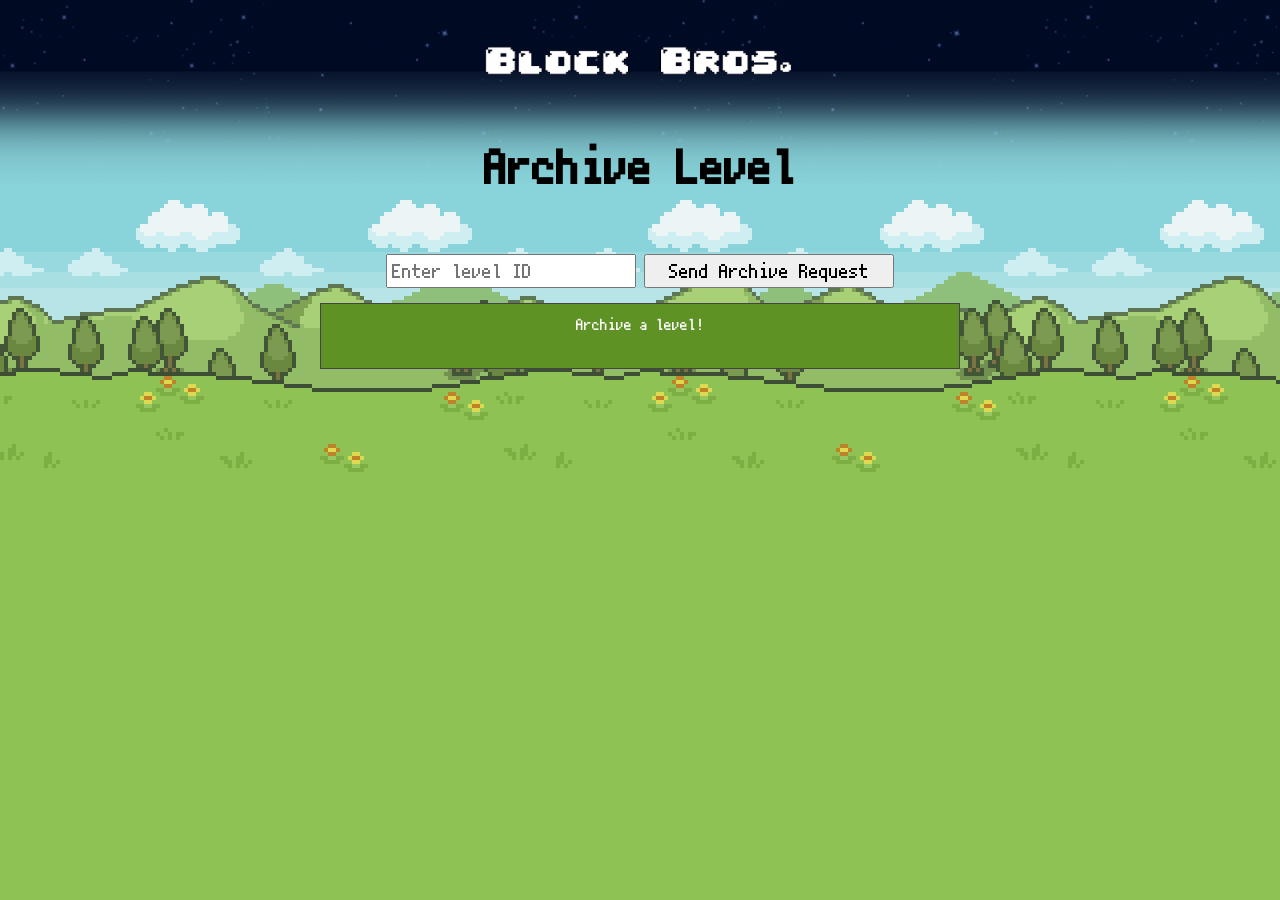
==== archive/level/index.html @ 46972408 "Adding archive pages!" ====
<html>
    <head>
    <title>Archive Level</title>
    <meta name="viewport" content="width=device-width; initial-scale = 1.0; maximum-scale=1.0; user-scalable=no" />
    <meta name="viewport" content="width=device-width" />
     <meta name="viewport" content="width=device-width, initial-scale=1, maximum-scale=1, user-scalable=0" />

    <link rel="stylesheet" href="/styles/blockbros.css" type="text/css" media="all" />

    <link rel="shortcut icon" href="/favicon.ico" />

</head>
<body>
    <div id="main">
        <h1 id="title"><img src="/images/logo.png" id="logo" alt="Block Bros"/></h1>

        <center>
        <div id="archive_level_container">
            <b><h1>Archive Level</h1></b>

        <input
            type="number"
            id="levelInput"
            placeholder="Enter level ID"
            style="width: 250px; font-size: 20px; padding: 4px;"
        >

        <button onclick="sendLevel()"
        style="width: 250px; font-size: 20px; padding: 4px;"
        >Send Archive Request
        </button>

        <div id="responseBox">Archive a level!</div>

        </div>
        </center>

      <script>
        async function sendLevel() {
            const level = document.getElementById("levelInput").value;

            // Msg for blank input //
            if (level === "") {
                document.getElementById("responseLabel").innerText = "Please enter a level ID!";
                return;
            }

            // Change for debug!!!!!!!!!! //
            const url = `http://192.168.1.136:8109/archive/level/${level}`;

            try {
                const response = await fetch(url, {
                    method: "GET"
                });

                if (!response.ok) {
                    throw new Error(`Error! status: ${response.status}`);
                }
                
                // Grabbing json from response //
                const data = await response.json();

                // Spitting out a custom message based on response //
                if (data.success && data.new) {
                    document.getElementById("responseBox").innerText = "Archive Sucessfull!\nFirst time archive!\nID:" + (level);
                } else if (data.success) {
                    document.getElementById("responseBox").innerText = "Archive Sucessfull!\nID:" + (level);
                } else {
                    document.getElementById("responseBox").innerText = "Failed to archive level.\nID:" + (level);
                }


            } 
            // Displaying caught errors in response box //
            catch (err) {
                console.error(err);
                document.getElementById("responseBox").innerText = "EPIC FAIL.\n" + err.message;
            }
        }
        </script>

    </div>
</body>
</html>
---- styles/blockbros.css ----
@font-face {
    font-family:"PixelMplus";
    src: url("../fonts/PixelMplus10-Regular.ttf")
}

* {
    font-family: "PixelMplus";
    font-weight: normal;
}

body {
    background: #8ec255 url("../images/bg.png") repeat-x;
    background-position: center 0px;
    font-size: 16px;
    margin: 10px;
    padding: 0px;
    overflow-x: hidden;
}

h1 {
    font-weight: bold;
    font-size: 48px;
    margin-top: 40px;
    margin-bottom: 60px;
    text-align: center;
}

h2 {
    font-size: 30px;
    margin-top: 20px;
    margin-bottom: 20px;
}
h3 {
    font-size: 18px;
    margin-top: 15px;
    margin-bottom: 15px;
}


div#main {
    width: 100%;
    max-width: 640px;
    margin: 10px auto 32px;
}

li {
   margin-left: 32px;
   margin-bottom: 8;
   list-style: square;
}

#logo {
    width:320px; 
    height:41px;
}

#container {
    background-color: #5e9225;
    clear: both;
    line-height: 20px;
    margin-top: 20px;
    margin-bottom: 16px;
    color: #eeffee;
    padding: 8px;
} 

#container p {
    margin-bottom: 20px;
    line-height: 25px;
}

#container center a {
    margin: 0 10px;
}

#templates {
    display: none;
}

.button-link {
    padding: 10px 15px;
    background: #4479BA;
    color: #FFF;
    -webkit-border-radius: 4px;
    -moz-border-radius: 4px;
    border-radius: 4px;
    border: solid 1px #20538D;
    text-shadow: 0 -1px 0 rgba(0, 0, 0, 0.4);
    -webkit-box-shadow: inset 0 1px 0 rgba(255, 255, 255, 0.4), 0 1px 1px rgba(0, 0, 0, 0.2);
    -moz-box-shadow: inset 0 1px 0 rgba(255, 255, 255, 0.4), 0 1px 1px rgba(0, 0, 0, 0.2);
    box-shadow: inset 0 1px 0 rgba(255, 255, 255, 0.4), 0 1px 1px rgba(0, 0, 0, 0.2);
    -webkit-transition-duration: 0.2s;
    -moz-transition-duration: 0.2s;
    transition-duration: 0.2s;
    -webkit-user-select:none;
    -moz-user-select:none;
    -ms-user-select:none;
    user-select:none;
    text-decoration:none;
}
.button-link:hover {
    background: #356094;
    border: solid 1px #2A4E77;
    text-decoration: none;
}
.button-link:active {
    -webkit-box-shadow: inset 0 1px 4px rgba(0, 0, 0, 0.6);
    -moz-box-shadow: inset 0 1px 4px rgba(0, 0, 0, 0.6);
    box-shadow: inset 0 1px 4px rgba(0, 0, 0, 0.6);
    background: #2E5481;
    border: solid 1px #203E5F;
}

#responseBox {
    margin-top: 15px;
    padding: 12px;
    background: #5e9225;   /* dark box */
    color: #ffffff;        /* readable text */
    border: 1px solid #444;
    min-height: 40px;
}
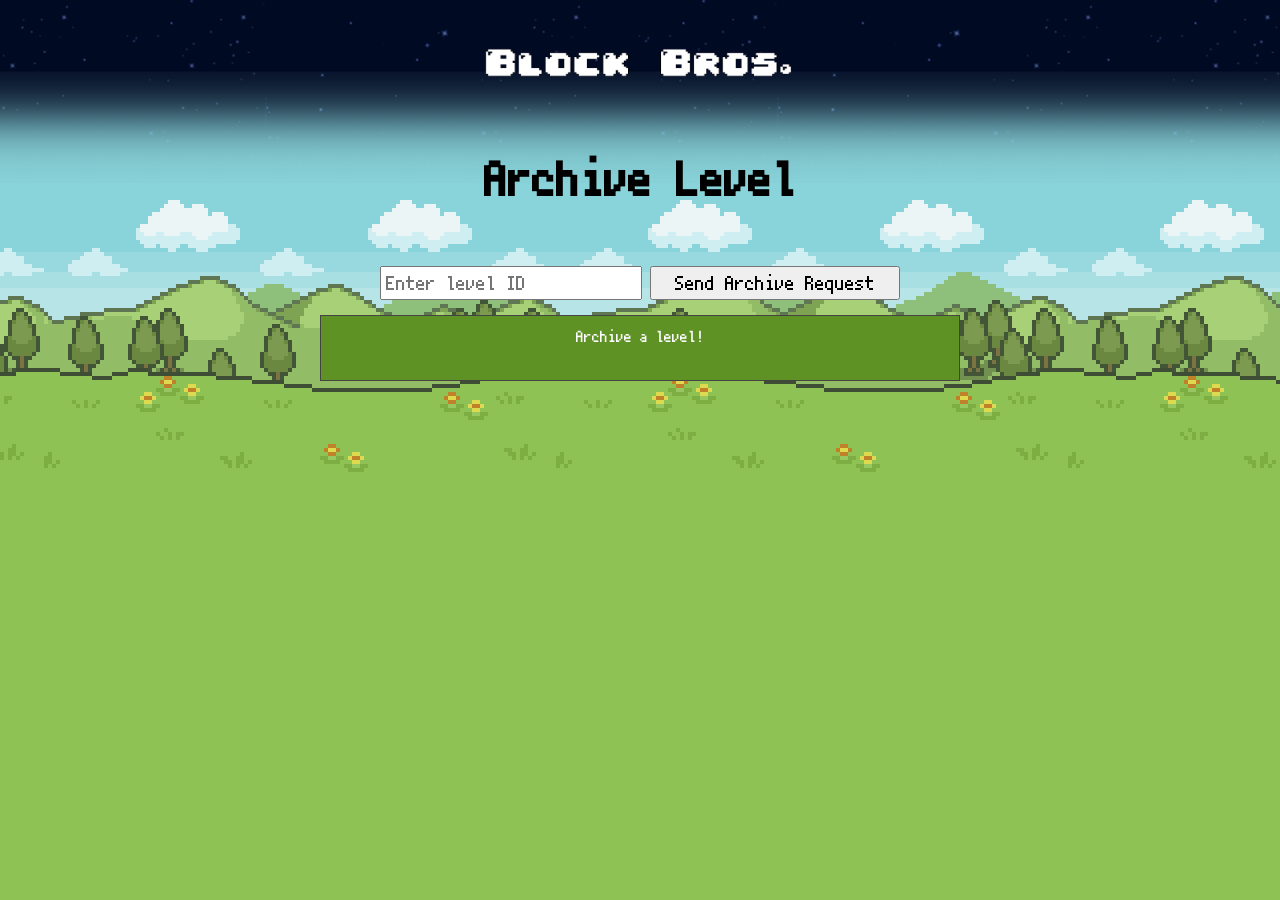
==== commit 36eb2218: "Fixing" ====
--- a/archive/level/index.html
+++ b/archive/level/index.html
@@ -1,10 +1,11 @@
+<!DOCTYPE html>
+
 <html>
     <head>
     <title>Archive Level</title>
-    <meta name="viewport" content="width=device-width; initial-scale = 1.0; maximum-scale=1.0; user-scalable=no" />
-    <meta name="viewport" content="width=device-width" />
-     <meta name="viewport" content="width=device-width, initial-scale=1, maximum-scale=1, user-scalable=0" />
 
+    <meta name="viewport" content="width=device-width, initial-scale=1.0">
+    
     <link rel="stylesheet" href="/styles/blockbros.css" type="text/css" media="all" />
 
     <link rel="shortcut icon" href="/favicon.ico" />
@@ -41,7 +42,7 @@
 
             // Msg for blank input //
             if (level === "") {
-                document.getElementById("responseLabel").innerText = "Please enter a level ID!";
+                document.getElementById("responseBox").innerText = "Please enter a level ID!";
                 return;
             }
 
--- a/styles/blockbros.css
+++ b/styles/blockbros.css
@@ -114,8 +114,8 @@
 #responseBox {
     margin-top: 15px;
     padding: 12px;
-    background: #5e9225;   /* dark box */
-    color: #ffffff;        /* readable text */
+    background: #5e9225;
+    color: #ffffff;
     border: 1px solid #444;
     min-height: 40px;
 }
